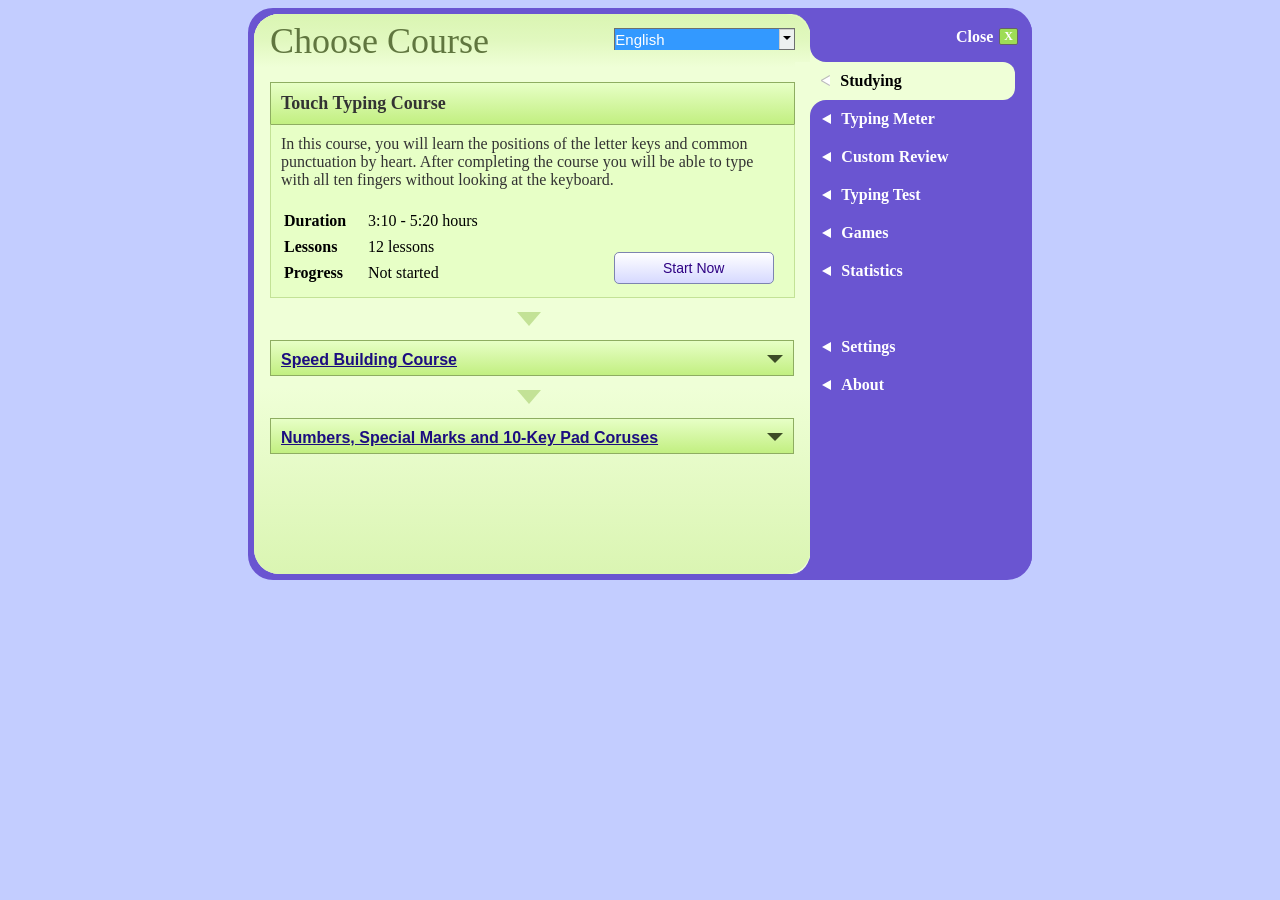
==== index.html @ 4740cb84 "Update and rename TM Page Home.html to index.html" ====
<!DOCTYPE html>
<html>

<head>
    <title>Hello, World!</title>
    <style>
        body {
            overflow: hidden;
            user-select: none;
            margin-top: none;
            background: #c3cdff;
            color: #000000;
        }

        #mainpg {
            height: 100%;
            width: 100%;
            background: transparent;
            padding: 0px;
            border-radius: 10px;
        }

        #panel {
            height: 560px;
            width: 772px;
            background: #6a55d1;
            /*#efffd7*/
            border: 6px solid #6a55d1;
            border-radius: 25px;
            display: grid;
            grid-template-columns: 2.7fr 1fr;
            grid-template-rows: 1fr;
            grid-column-gap: 0px;
        }

        #timermenu {
            background: linear-gradient(to right, #efffd7, #efffd7, #efffd7, #efffd7, #6a55d1, #6a55d1);
            /*#6a55d1*/
            /*#d1f59e*/
            border-top-right-radius: 20px;
            border-bottom-right-radius: 20px;
            padding-top: 0;
            margin-left: -7px;
        }



        #result_pnl {
            text-align: left;
            font-family: Calibri;
            background: linear-gradient(180deg, #def8b6, #f0ffd8, #f0fdde, #f0fdde, #f0fdde, #f0fdde, #f0fdde, #f0fdde, #f0fdde);
            border-radius: 25px;
            border-right: 6px solid #6a55d1;
        }

        #result_pnl h1:first-of-type {
            font-size: 36px;
            font-weight: 500;
            letter-spacing: none;
            color: #60763f;
            margin-top: 6px;
            padding-left: 16px;
        }

        #result_pnl #result {
            height: 100%;
            width: 100%;
            /*
            background: linear-gradient(to bottom, rgb(239 255 215), rgb(218 245 178));*/
            background: linear-gradient(to bottom, rgb(239 255 215), rgb(239 255 215), rgb(239 255 215), rgb(218 245 178));
            border-radius: 25px;
        }

        #header {
            height: 80px;
            width: 100%;
            background: linear-gradient(to bottom, rgb(218 245 178), rgb(225 248 191), rgb(239 255 215), rgb(239 255 215));
            padding: 0;
            border-top-left-radius: 25px;
            border-top-right-radius: 25px;
            display: flex;
            justify-content: space-between;
            align-items: flex-start;
        }



        select {
            height: 22px;
            width: 165px;
            padding: 1px;
            margin-top: 14px;
            font-family: 'Segoe UI', sans-serif;
            font-size: 15px;
            background-color: rgb(51 153 255);
            color: #fff;
            border: none;
            border-radius: none;
            box-shadow: inset 1px 1px rgb(109 112 111);
            appearance: none;
            /* Remove default arrow */
            -webkit-appearance: none;
            -moz-appearance: none;
        }

        /* The container for the select element and custom arrow */
        .custom-select {
            height: 22px;
            width: 165px;
            display: inline-block;
            background-color: transparent;
            margin-right: 32px;
        }

        /* The custom arrow rgb(237 241 240)*/
        .custom-select:after {
            content: '';
            width: 0;
            height: 0;
            border-left: 4px solid transparent;
            border-right: 4px solid transparent;
            border-top: 4px solid #000000;
            /* Arrow color */
            position: absolute;
            top: 70%;
            right: 20px;
            transform: translateY(-50%);
        }

        /* Arrow container with border and background color */
        .custom-select:before {
            content: '';
            position: absolute;
            right: 16px;
            top: 14px;
            bottom: 44px;
            height: 20px;
            width: 15px;
            background-color: rgb(237 241 240);
            /* Light grey background for arrow container */
            border-top: 1px solid rgb(109 112 111);
            /* 2px border on top */
            border-right: 1px solid rgb(109 112 111);
            /* 2px border on right */
            border-bottom: 1px solid rgb(109 112 111);
            /* 2px border on bottom */
            box-shadow: inset 1px 1px #ccc;
        }

        select:focus {
            outline: none;
        }

        option {
            background: #fff;
            color: #000;
        }

        .course-box {
            height: auto;
            width: calc(100% - 32px);
            padding: 0;
            background-color: rgb(231 255 198);
            /*#eeffcc*/
            /*box-shadow: 0 0 10px rgba(0, 0, 0, 0.1);*/
            margin-top: -30px;
            margin-left: 16px;
        }


        h2 {
            background: linear-gradient(to bottom, rgb(231 255 198), rgb(194 239 129));
            margin: 0;
            padding: 10px;
            color: #333;
            font-size: 18px;
            border: 1px solid rgb(142 173 97);
        }

        p {
            color: #333;
            font-size: 16px;
            font-family: serif;
            margin: 10px 10px;
        }

        .details {
            margin-top: 18px;
        }

        .start-btn {
            display: block;
            height: 32px;
            width: 160px;
            padding: 6px auto 10px auto;
            background: linear-gradient(to bottom, rgb(255 255 255), rgb(214 217 255));
            border: 1px solid rgb(125 132 176);
            border-radius: 5px;
            color: rgb(46 2 132);
            font-size: 14px;
            font-weight: 400;
            cursor: pointer;
            text-align: center;
        }
        
        #start-lnk {
            text-decoration: none;
        }

        table {
            width: 100%;
            padding-left: 10px;
            border: none;
            margin-bottom: 10px;
        }

        table .bold {
            width: 80px;
        }

        table td {
            height: 22px;
            border: 1px solid none;
        }

        #btn-box {
            height: 36px;
            border: 1px solid none;
            align-content: flex-end;
            padding-left: 126px;
        }

        #wraper {
            border: 1px solid rgb(195 226 150);
            border-top: 1px solid transparent;
            margin-top: -1px;
        }

        #main-wrap {
            width: 90%;
        }

        #select {
            height: auto;
            width: auto;
            position: relative;

        }

        .other {
            background: linear-gradient(to bottom, rgb(231 255 198), rgb(194 239 129));
            color: rgb(28 13 128);
            font-family: sans-serif;
            font-size: 16px;
            font-weight: bold;
            width: calc(100% - 55px);
            padding: 10px 10px 6px 10px;
            margin-left: 16px;
            display: flex;
            align-items: center;
            justify-content: space-between;
            border: 1px solid rgb(142 173 97);
        }

        .txt {
            text-decoration: underline;
        }

        /* &#11206; */
        .symbol {
            height: 0px;
            width: 0px;
            border-bottom: none;
            border-top: 8px solid rgb(61 76 38);
            border-left: 8px solid transparent;
            border-right: 8px solid transparent;
            text-decoration: none;
            margin-top: -2px;
        }

        #entity {
            border-top: 14px solid rgb(195 226 150);
            border-left: 12px solid transparent;
            border-right: 12px solid transparent;
            border-bottom: none;
            margin-top: 14px;
            margin-bottom: 14px;
            margin-left: calc(50% - 16px);
        }

        .side-btn {
            height: 38px;
            width: calc(100% + 6px);
            background: #6a55d1;
            color: #ffffff;
            border: none;
            /* #6a55d1 */
            display: flex;
            align-items: center;
            justify-content: flex-start;
        }

        .side-btn:first-of-type {
            height: 48px;
            border-bottom-left-radius: 16px;
            border-top-right-radius: 18px;
            display: flex;
            align-items: flex-start;
            justify-content: flex-end;
        }

        .side-btn:nth-of-type(2) {
            position: relative;
            background: #efffd7;
            color: #000000;
            width: calc(100% - 10px);
            border-top-right-radius: 12px;
            border-bottom-right-radius: 12px;
            margin-left: -26px;
            padding-left: 14px;
        }

        .side-btn:nth-of-type(3) {
            border-top-left-radius: 16px;
        }

        .side-btn:last-of-type {
            position: relative;
            height: 10%;
            border-bottom-right-radius: 18px;
        }

        .side-btn:nth-of-type(2) .lft-arrow {
            border-right-color: #ffffff;
        }

        .side-btn:nth-of-type(2) .lft-arrow::before {
            content: '';
            position: absolute;
            top: 0;
            right: 0;
            bottom: 0;
            left: 0;
            height: 10px;
            width: 1px;
            background: #bbbbbb;
            transform: rotate(-60deg);
            margin-left: 30px;
            margin-top: 16px;
        }

        .side-btn:nth-of-type(2) .lft-arrow::after {
            content: '';
            position: absolute;
            top: 0;
            right: 0;
            bottom: 0;
            left: 0;
            height: 10px;
            width: 1px;
            background: #bbbbbb;
            transform: rotate(60deg);
            margin-left: 30px;
            margin-top: 11px;
        }

        .lft-arrow {
            height: 0px;
            width: 0px;
            border-top: 5px solid transparent;
            border-bottom: 5px solid transparent;
            border-right: 9px solid #ffffff;
            margin-left: 12px;
            margin-right: 10px;
        }

        #cls-btn {
            display: flex;
            align-items: flex-start;
            justify-content: flex-end;
            border: none;
            padding: 14px;
            border-radius: 20px;
        }

        #cls-x {
            padding-left: 4px;
            padding-right: 4px;
            border: 1px solid rgb(100 100 100);
            border-radius: 2px;
            background: rgb(158 221 85);
            font-family: cursive;
            font-weight: bolder;
            font-size: 12px;
            margin-left: 6px;
            cursor: pointer;
        }

    </style>
</head>

<body>

    <div id="mainpg">
        <center>
            <div id="panel">
                <div id="result_pnl">
                    <div id="result">
                        <div id="header">
                            <h1 id="page_title">Choose Course</h1>
                            <div id="select">
                                <div class="custom-select">
                                    <select>
                                        <option>English</option>
                                        <option>Spanish</option>
                                        <option>French</option>
                                        <option>German</option>
                                    </select>
                                </div>
                            </div>
                        </div>
                        <br>
                        <div class="course-box">
                            <h2>Touch Typing Course</h2>
                            <div id="wraper">
                                <p>In this course, you will learn the positions of the letter keys and common punctuation by heart. After completing the course you will be able to type with all ten fingers without looking at the keyboard.</p>

                                <table class="details">
                                    <tr>
                                        <td class="bold"><strong>Duration</strong> </td>
                                        <td>3:10 - 5:20 hours</td>
                                    </tr>
                                    <tr>
                                        <td class="bold"><strong>Lessons</strong></td>
                                        <td> 12 lessons</td>
                                        <td rowspan="2" id="btn-box"><a id="start-lnk" href="file:///C:/Users/Student/Downloads/Typing-Master-main/TM%20Page%203.html" target="_self"><button type="button" class="start-btn">Start Now</button></a></td>
                                    </tr>
                                    <tr>
                                        <td class="bold"><strong>Progress</strong></td>
                                        <td>Not started</td>

                                    </tr>
                                </table>
                            </div>
                        </div>
                        <div id="entity" class="symbol"></div>
                        <div class="other">
                            <div class="txt">Speed Building Course</div>
                            <div class="symbol"></div>
                        </div>
                        <div id="entity" class="symbol"></div>
                        <div class="other">
                            <div class="txt">Numbers, Special Marks and 10-Key Pad Coruses</div>
                            <div class="symbol"></div>
                        </div>
                    </div>
                </div>
                <div id="timermenu">
                    <div class="side-btn"><strong>
                            <div id="cls-btn">Close<div id="cls-x">X</div>
                            </div>
                        </strong></div>
                    <div class="side-btn">
                        <div class="lft-arrow"></div><strong>Studying</strong>
                    </div>
                    <div class="side-btn">
                        <div class="lft-arrow"></div><strong>Typing Meter</strong>
                    </div>
                    <div class="side-btn">
                        <div class="lft-arrow"></div><strong>Custom Review</strong>
                    </div>
                    <div class="side-btn">
                        <div class="lft-arrow"></div><strong>Typing Test</strong>
                    </div>
                    <div class="side-btn">
                        <div class="lft-arrow"></div><strong>Games</strong>
                    </div>
                    <div class="side-btn">
                        <div class="lft-arrow"></div><strong>Statistics</strong>
                    </div>
                    <div class="side-btn"></div>
                    <div class="side-btn">
                        <div class="lft-arrow"></div><strong>Settings</strong>
                    </div>
                    <div class="side-btn">
                        <div class="lft-arrow"></div><strong>About</strong>
                    </div>
                    <div class="side-btn"></div>
                    <div class="side-btn"></div>
                    <div class="side-btn"></div>
                    <div class="side-btn"></div>
                </div>
            </div>
        </center>
    </div>

    <script>




    </script>
</body>

</html>
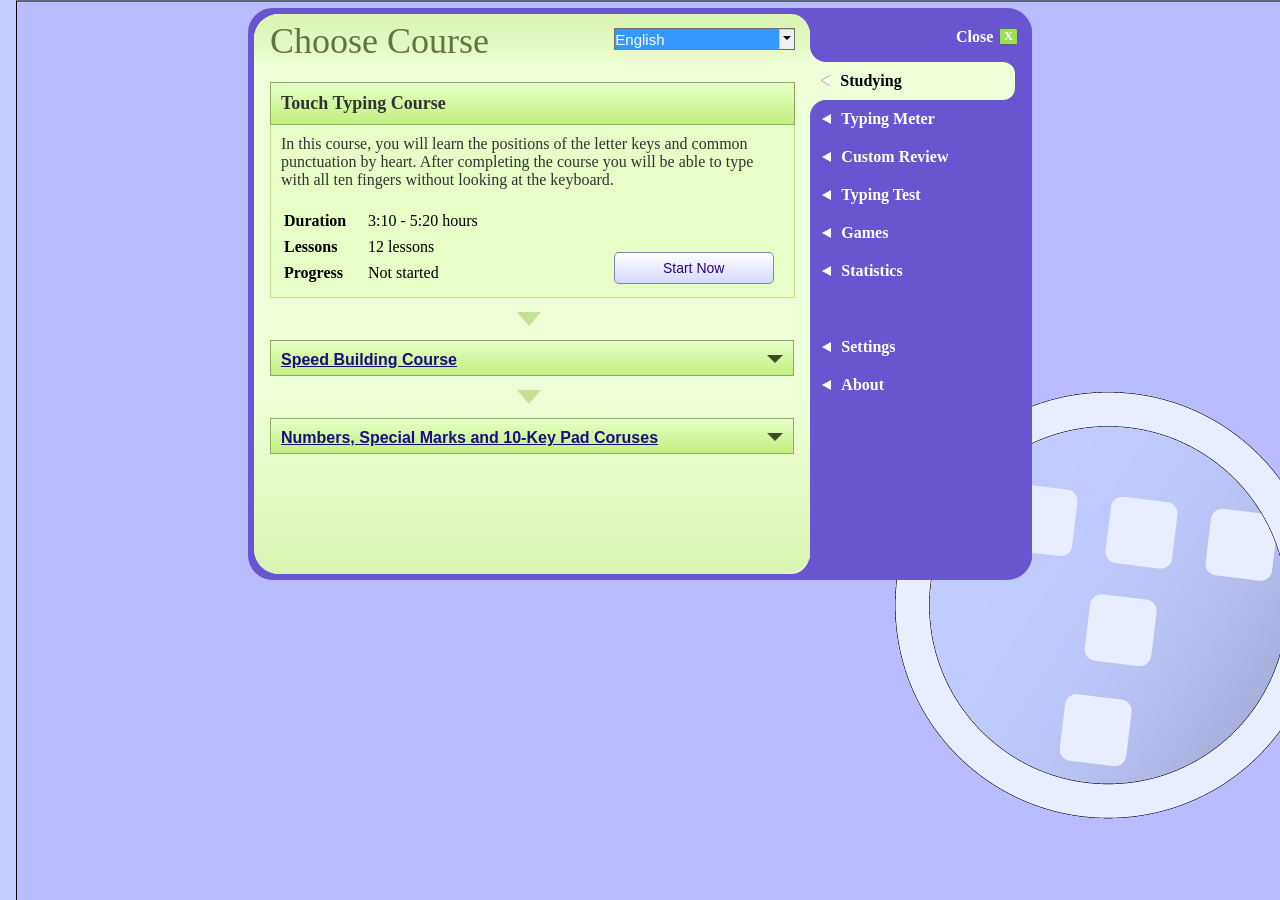
==== commit 0d02a31b: "Update index.html" ====
--- a/index.html
+++ b/index.html
@@ -1,15 +1,17 @@
 <!DOCTYPE html>
 <html>
-
 <head>
-    <title>Hello, World!</title>
+    <meta charset="UTF-8">
+    <meta name="viewport" content="width=device-width, initial-scale=1.0">
+    <title>Typing Master</title>
     <style>
         body {
             overflow: hidden;
             user-select: none;
             margin-top: none;
+            color: #000000;
             background: #c3cdff;
-            color: #000000;
+            background-image: url('TM BG.png');
         }
 
         #mainpg {
@@ -320,16 +322,6 @@
             padding-left: 14px;
         }
 
-        .side-btn:nth-of-type(3) {
-            border-top-left-radius: 16px;
-        }
-
-        .side-btn:last-of-type {
-            position: relative;
-            height: 10%;
-            border-bottom-right-radius: 18px;
-        }
-
         .side-btn:nth-of-type(2) .lft-arrow {
             border-right-color: #ffffff;
         }
@@ -364,6 +356,16 @@
             margin-top: 11px;
         }
 
+        .side-btn:nth-of-type(3) {
+            border-top-left-radius: 16px;
+        }
+
+        .side-btn:last-of-type {
+            position: relative;
+            height: 10%;
+            border-bottom-right-radius: 18px;
+        }
+
         .lft-arrow {
             height: 0px;
             width: 0px;
@@ -408,7 +410,7 @@
                     <div id="result">
                         <div id="header">
                             <h1 id="page_title">Choose Course</h1>
-                            <div id="select">
+                            <div id="select" onclick="showList()">
                                 <div class="custom-select">
                                     <select>
                                         <option>English</option>
@@ -433,7 +435,7 @@
                                     <tr>
                                         <td class="bold"><strong>Lessons</strong></td>
                                         <td> 12 lessons</td>
-                                        <td rowspan="2" id="btn-box"><a id="start-lnk" href="file:///C:/Users/Student/Downloads/Typing-Master-main/TM%20Page%203.html" target="_self"><button type="button" class="start-btn">Start Now</button></a></td>
+                                        <td rowspan="2" id="btn-box"><a id="start-lnk" href="content_page.html" target="_self"><button type="button" class="start-btn">Start Now</button></a></td>
                                     </tr>
                                     <tr>
                                         <td class="bold"><strong>Progress</strong></td>
@@ -456,36 +458,36 @@
                     </div>
                 </div>
                 <div id="timermenu">
-                    <div class="side-btn"><strong>
-                            <div id="cls-btn">Close<div id="cls-x">X</div>
+                    <div class="side-btn" id="btn0"><strong>
+                            <div id="cls-btn">Close<div id="cls-x" onclick="window.close()">X</div>
                             </div>
                         </strong></div>
-                    <div class="side-btn">
+                    <div class="side-btn" id="btn1" onclick="menuselect(1)">
                         <div class="lft-arrow"></div><strong>Studying</strong>
                     </div>
-                    <div class="side-btn">
+                    <div class="side-btn" id="btn2" onclick="menuselect(2)">
                         <div class="lft-arrow"></div><strong>Typing Meter</strong>
                     </div>
-                    <div class="side-btn">
+                    <div class="side-btn" id="btn3" onclick="menuselect(3)">
                         <div class="lft-arrow"></div><strong>Custom Review</strong>
                     </div>
-                    <div class="side-btn">
+                    <div class="side-btn" id="btn4" onclick="menuselect(4)">
                         <div class="lft-arrow"></div><strong>Typing Test</strong>
                     </div>
-                    <div class="side-btn">
+                    <div class="side-btn" id="btn5" onclick="menuselect(5)">
                         <div class="lft-arrow"></div><strong>Games</strong>
                     </div>
-                    <div class="side-btn">
+                    <div class="side-btn" id="btn6" onclick="menuselect(6)">
                         <div class="lft-arrow"></div><strong>Statistics</strong>
                     </div>
-                    <div class="side-btn"></div>
-                    <div class="side-btn">
+                    <div class="side-btn" id="btn7"></div>
+                    <div class="side-btn" id="btn8" onclick="menuselect(8)">
                         <div class="lft-arrow"></div><strong>Settings</strong>
                     </div>
-                    <div class="side-btn">
+                    <div class="side-btn" id="btn9" onclick="menuselect(9)">
                         <div class="lft-arrow"></div><strong>About</strong>
                     </div>
-                    <div class="side-btn"></div>
+                    <div class="side-btn" id="btn10"></div>
                     <div class="side-btn"></div>
                     <div class="side-btn"></div>
                     <div class="side-btn"></div>
@@ -496,9 +498,48 @@
 
     <script>
 
-
-
-
+        localStorage.setItem('prevDiffKeys', new Array());
+
+
+        let stack = document.querySelectorAll('div.side-btn');
+
+        let sidebtn = new Array();
+        sidebtn.push(stack[0], stack[1], stack[2], stack[3], stack[4], stack[5], stack[6], stack[7], stack[8], stack[9], stack[10]);
+
+        let currentstyling = sidebtn[1];
+
+        function menuselect(btn) {
+            prevStyling(currentstyling);
+            currentstyling = sidebtn[btn];
+            sidebtn[btn-1].style.borderBottomLeftRadius = '16px';
+            sidebtn[btn].style.background = '#efffd7';
+            sidebtn[btn].style.color = '#000000';
+            sidebtn[btn].style.width = 'calc(100% - 10px)';
+            sidebtn[btn].style.marginLeft = '-26px';
+            sidebtn[btn].style.borderTopRightRadius = '12px';
+            sidebtn[btn].style.borderBottomRightRadius = '12px';
+            sidebtn[btn+1].style.borderTopLeftRadius = '16px';
+        }
+
+        function prevStyling(btn) {
+            
+            let crrno = parseInt(currentstyling.id.replace('btn', ''));
+            sidebtn[crrno-1].style.borderBottomLeftRadius = '0px';
+            sidebtn[crrno].style.background = '#6a55d1';
+            sidebtn[crrno].style.color = '#ffffff';
+            sidebtn[crrno].style.width = 'calc(100% + 6px)';
+            sidebtn[crrno].style.marginLeft = '0px';
+            sidebtn[crrno].style.paddingLeft = '0px';
+            sidebtn[crrno].style.borderTopRightRadius = '0px';
+            sidebtn[crrno].style.borderBottomRightRadius = '0px';
+            sidebtn[crrno+1].style.borderTopLeftRadius = '0px';
+            
+        }
+
+        function showList() {
+            false;
+        }
+        
     </script>
 </body>
 
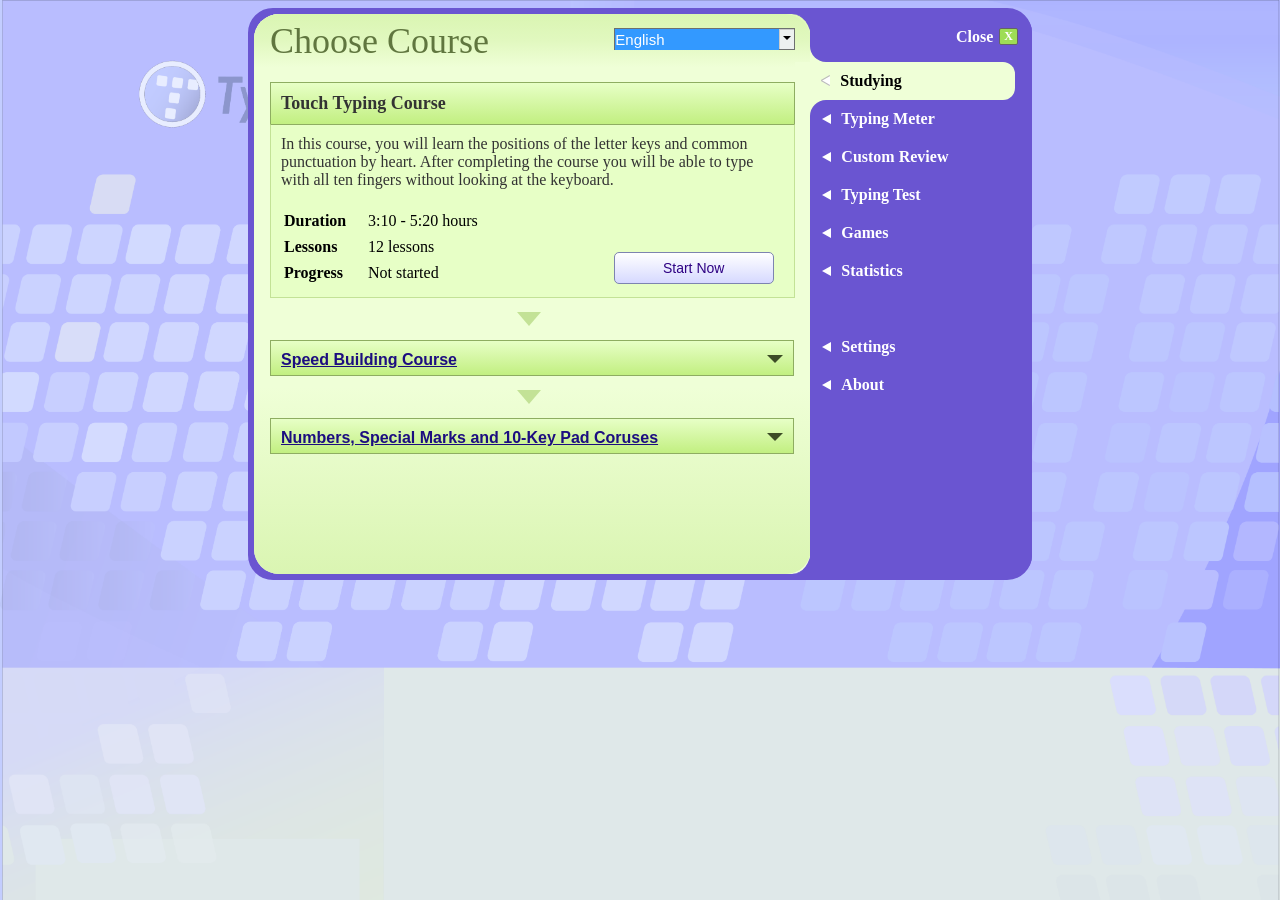
==== commit 1e197876: "Update index.html" ====
--- a/index.html
+++ b/index.html
@@ -12,6 +12,8 @@
             color: #000000;
             background: #c3cdff;
             background-image: url('TM BG.png');
+            background-size: cover;
+            background-repeat: no-repeat;
         }
 
         #mainpg {
